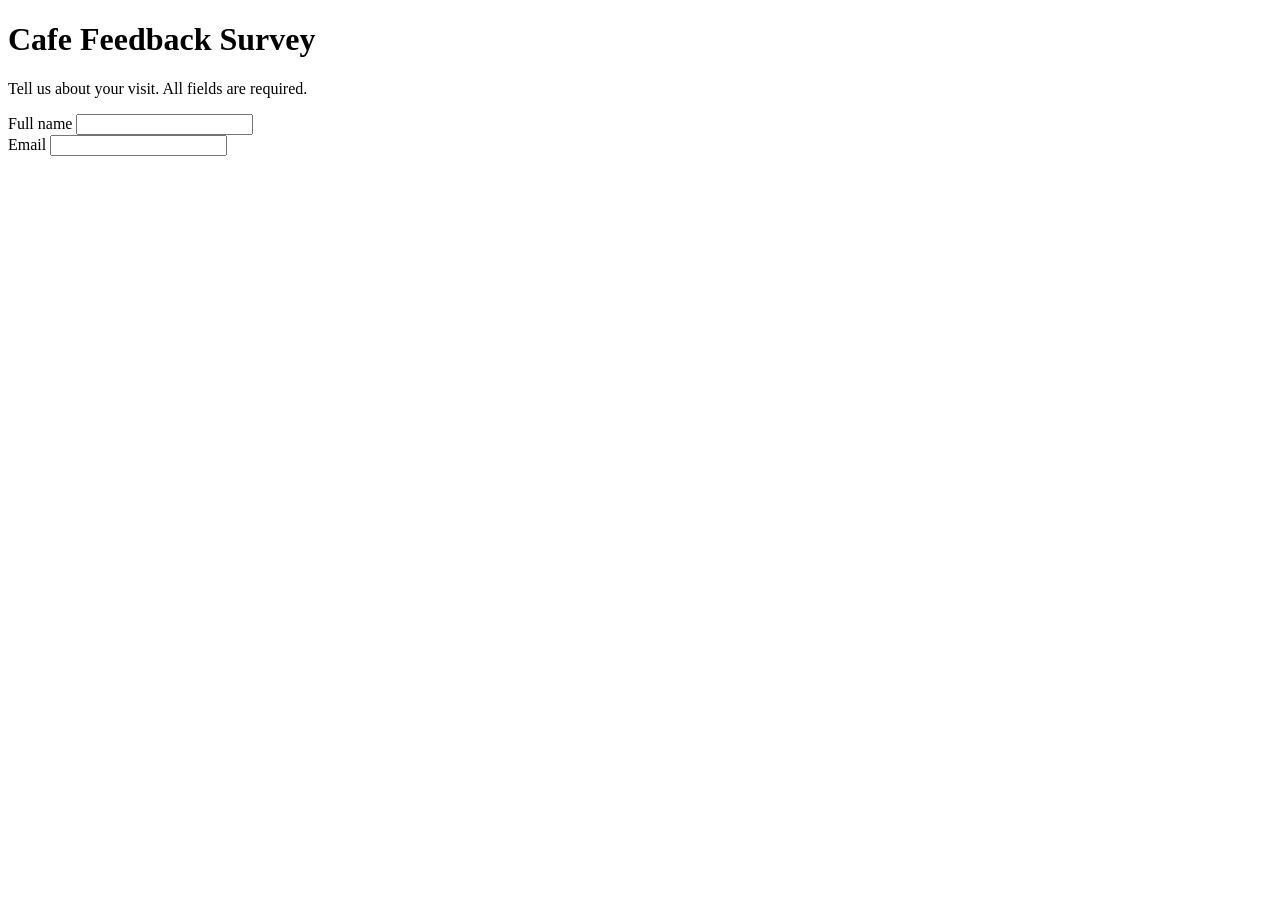
==== survey_form/index.html @ 4c9a99af "feat: add name and email fields with labels and error spans" ====
<!DOCTYPE html>
<html lang="en">
<head>
  <meta charset="UTF-8">
  <meta name="viewport" content="width=device-width, initial-scale=1">
  <title>Cafe Feedback Survey</title>
  <link rel="stylesheet" href="styles.css">
</head>
<body>

  <div class="container">
    <h1>Cafe Feedback Survey</h1>
    <p>Tell us about your visit. All fields are required.</p>

    <form id="surveyForm" novalidate aria-label="Cafe feedback survey">

      <!-- Name -->
      <div class="field">
        <label for="fullName">Full name</label>
        <input type="text" id="fullName" name="fullName">
        <span class="error" id="fullNameError"></span>
      </div>

      <!-- Email -->
      <div class="field">
        <label for="email">Email</label>
        <input type="email" id="email" name="email">
        <span class="error" id="emailError"></span>
      </div>
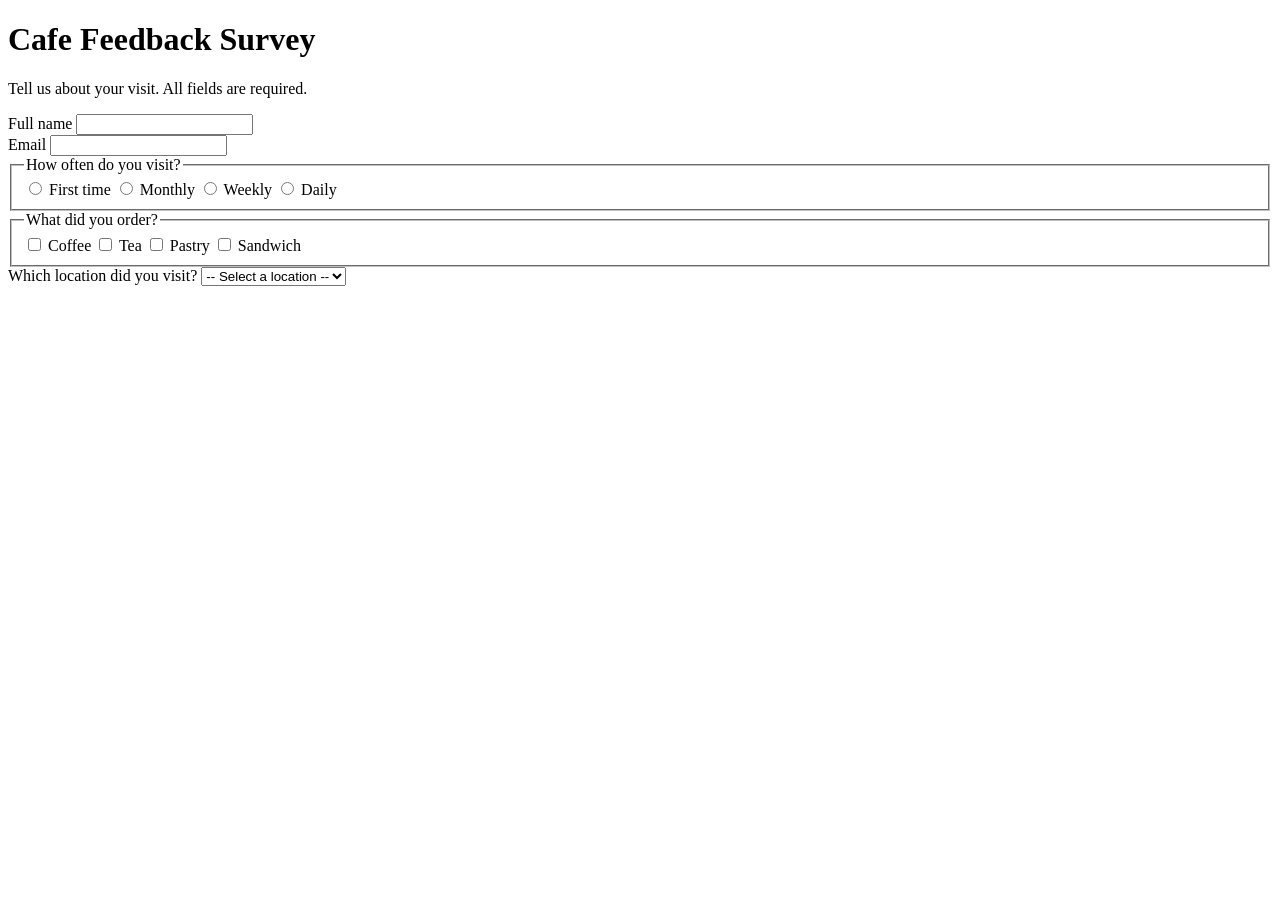
==== commit 3d096dc4: "feat: add radio group, checkbox group and location dropdown" ====
--- a/survey_form/index.html
+++ b/survey_form/index.html
@@ -27,3 +27,35 @@
         <input type="email" id="email" name="email">
         <span class="error" id="emailError"></span>
       </div>
+      <!-- Radio buttons -->
+      <fieldset class="field">
+        <legend>How often do you visit?</legend>
+        <label><input type="radio" name="frequency" value="First time"> First time</label>
+        <label><input type="radio" name="frequency" value="Monthly"> Monthly</label>
+        <label><input type="radio" name="frequency" value="Weekly"> Weekly</label>
+        <label><input type="radio" name="frequency" value="Daily"> Daily</label>
+        <span class="error" id="frequencyError"></span>
+      </fieldset>
+
+      <!-- Checkboxes -->
+      <fieldset class="field">
+        <legend>What did you order?</legend>
+        <label><input type="checkbox" id="orderCoffee" name="orders" value="Coffee"> Coffee</label>
+        <label><input type="checkbox" id="orderTea" name="orders" value="Tea"> Tea</label>
+        <label><input type="checkbox" id="orderPastry" name="orders" value="Pastry"> Pastry</label>
+        <label><input type="checkbox" id="orderSandwich" name="orders" value="Sandwich"> Sandwich</label>
+        <span class="error" id="ordersError"></span>
+      </fieldset>
+
+      <!-- Dropdown -->
+      <div class="field">
+        <label for="location">Which location did you visit?</label>
+        <select id="location" name="location">
+          <option value="">-- Select a location --</option>
+          <option value="Downtown">Downtown</option>
+          <option value="Exchange District">Exchange District</option>
+          <option value="St. Boniface">St. Boniface</option>
+          <option value="Osborne Village">Osborne Village</option>
+        </select>
+        <span class="error" id="locationError"></span>
+      </div>
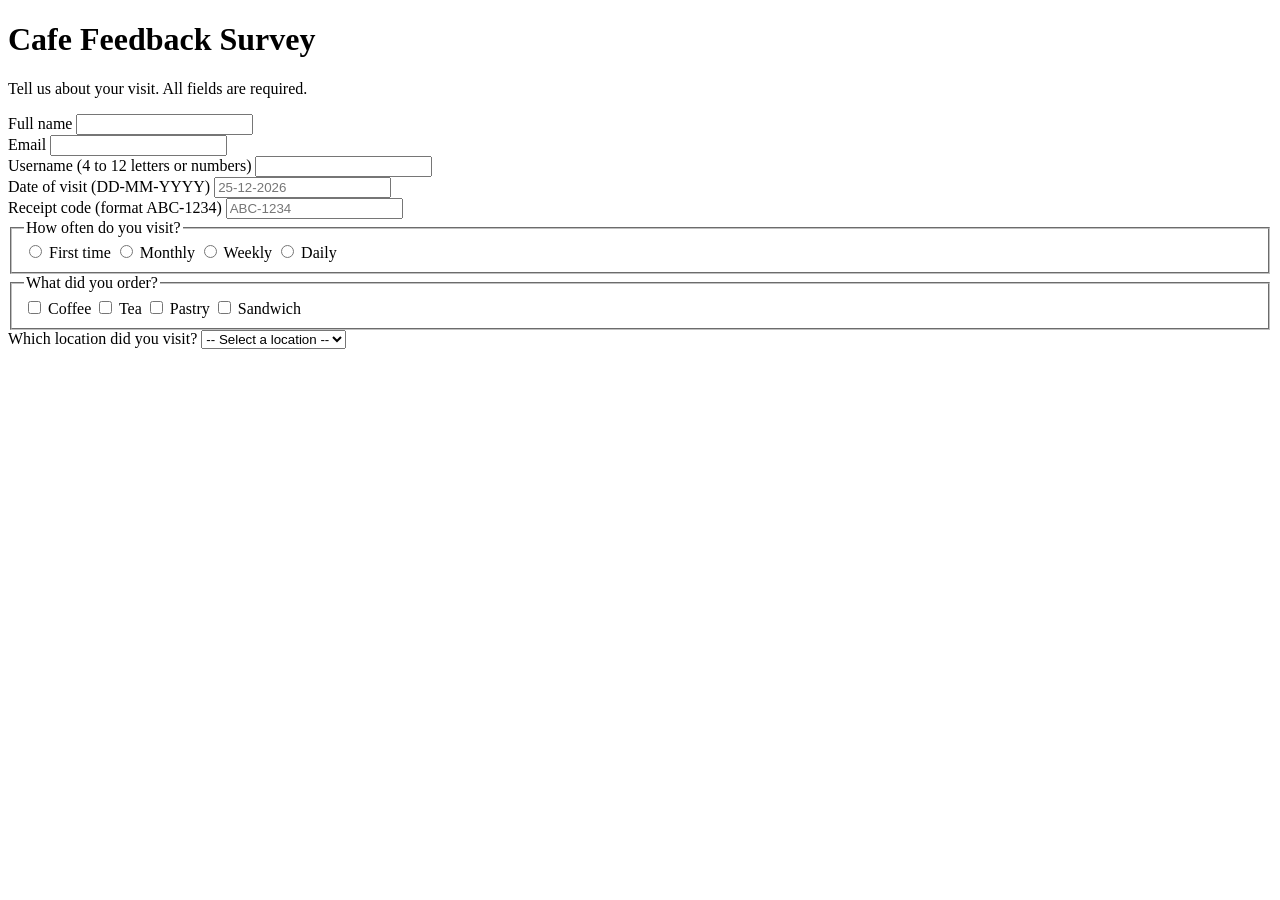
==== commit e20bcdb0: "add username, visit date and receipt code fields for regex validation" ====
--- a/survey_form/index.html
+++ b/survey_form/index.html
@@ -27,6 +27,28 @@
         <input type="email" id="email" name="email">
         <span class="error" id="emailError"></span>
       </div>
+
+    <!-- Username (regex) -->
+      <div class="field">
+        <label for="username">Username (4 to 12 letters or numbers)</label>
+        <input type="text" id="username" name="username">
+        <span class="error" id="usernameError"></span>
+      </div>
+
+      <!-- Date (regex) -->
+      <div class="field">
+        <label for="visitDate">Date of visit (DD-MM-YYYY)</label>
+        <input type="text" id="visitDate" name="visitDate" placeholder="25-12-2026">
+        <span class="error" id="visitDateError"></span>
+      </div>
+
+      <!-- Receipt code (regex) -->
+      <div class="field">
+        <label for="receiptCode">Receipt code (format ABC-1234)</label>
+        <input type="text" id="receiptCode" name="receiptCode" placeholder="ABC-1234">
+        <span class="error" id="receiptCodeError"></span>
+      </div>
+
       <!-- Radio buttons -->
       <fieldset class="field">
         <legend>How often do you visit?</legend>
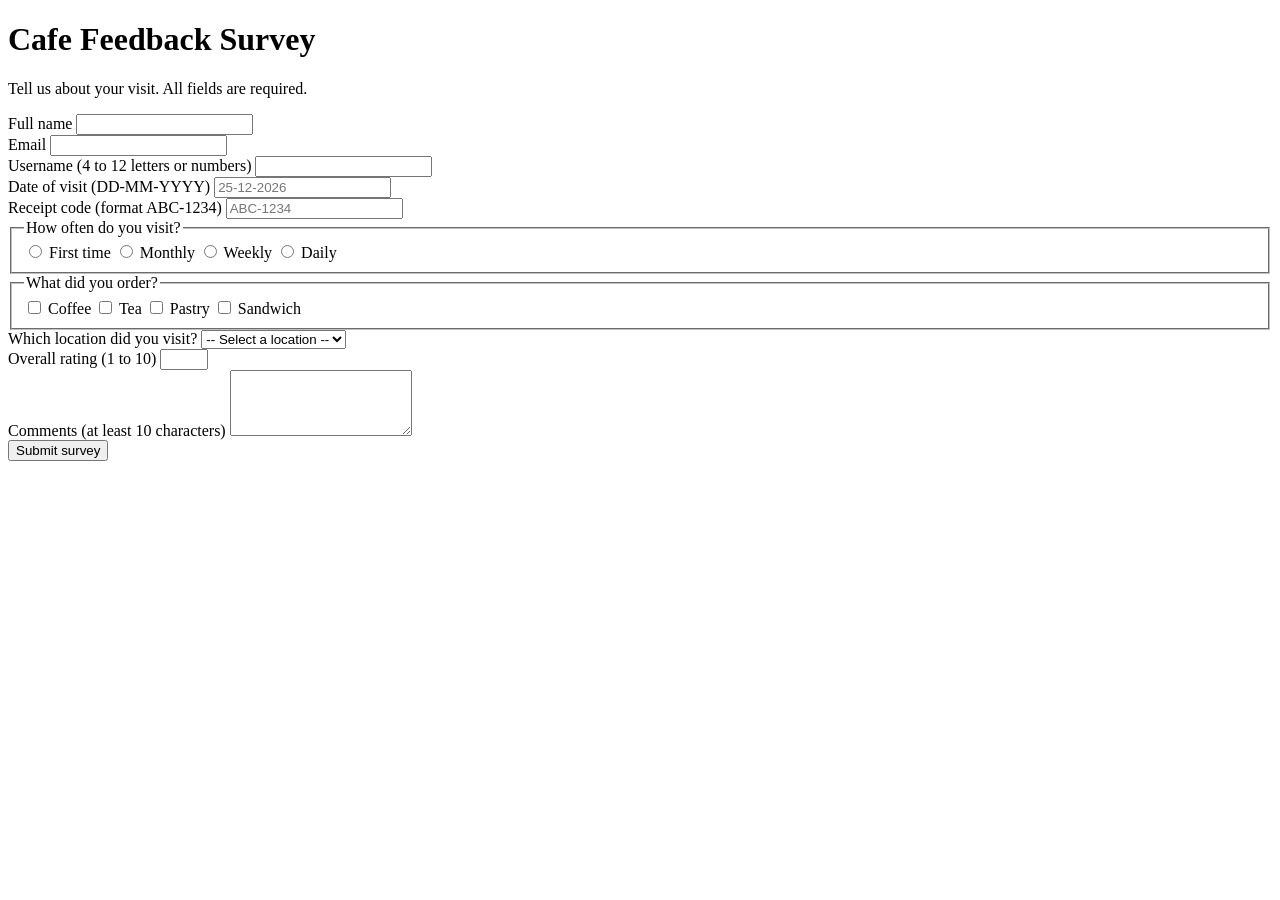
==== commit cc9619f6: "feat: add rating number input and comments textarea" ====
--- a/survey_form/index.html
+++ b/survey_form/index.html
@@ -81,3 +81,19 @@
         </select>
         <span class="error" id="locationError"></span>
       </div>
+      <!-- Number -->
+      <div class="field">
+        <label for="rating">Overall rating (1 to 10)</label>
+        <input type="number" id="rating" name="rating" min="1" max="10">
+        <span class="error" id="ratingError"></span>
+      </div>
+
+      <!-- Textarea -->
+      <div class="field">
+        <label for="comments">Comments (at least 10 characters)</label>
+        <textarea id="comments" name="comments" rows="4"></textarea>
+        <span class="error" id="commentsError"></span>
+      </div>
+
+      <button type="submit">Submit survey</button>
+    </form>
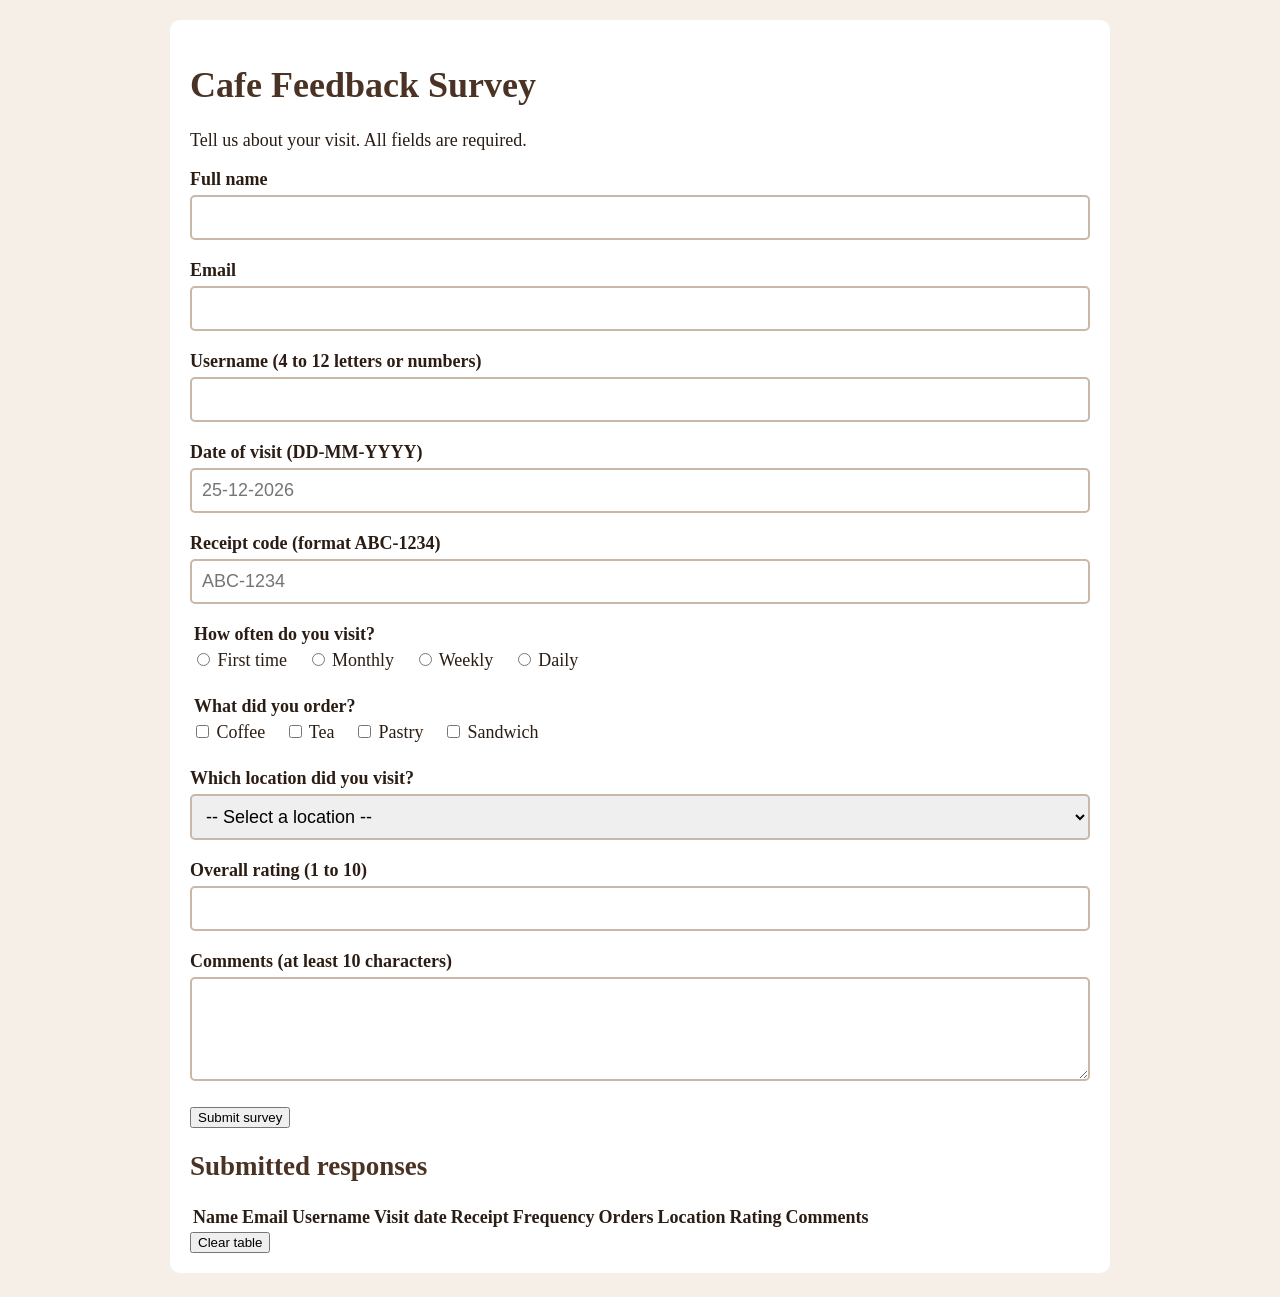
==== commit 0f9c725c: "add submit button and Table to display all the survey entries one the client submits" ====
--- a/survey_form/index.html
+++ b/survey_form/index.html
@@ -96,4 +96,30 @@
       </div>
 
       <button type="submit">Submit survey</button>
-    </form>+    </form>
+    <h2>Submitted responses</h2>
+    <div class="table-box">
+      <table>
+        <thead>
+          <tr>
+            <th>Name</th>
+            <th>Email</th>
+            <th>Username</th>
+            <th>Visit date</th>
+            <th>Receipt</th>
+            <th>Frequency</th>
+            <th>Orders</th>
+            <th>Location</th>
+            <th>Rating</th>
+            <th>Comments</th>
+          </tr>
+        </thead>
+        <tbody id="resultsBody"></tbody>
+      </table>
+    </div>
+    <button type="button" id="clearBtn" aria-label="Clear all saved survey responses">Clear table</button>
+  </div>
+
+  <script src="script.js"></script>
+</body>
+</html>
--- a/survey_form/styles.css
+++ b/survey_form/styles.css
@@ -0,0 +1,64 @@
+/* Cafe Feedback Survey - simple styles */
+
+body {
+  background-color: #f6efe7;
+  color: #2b1d14;
+  font-family: Georgia, serif;
+  font-size: 18px;
+}
+
+.container {
+  max-width: 900px;
+  margin: 20px auto;
+  padding: 20px;
+  background-color: white;
+  border-radius: 10px;
+}
+
+h1, h2 {
+  color: #4a3324;
+}
+
+.field {
+  margin-bottom: 20px;
+  border: none;
+  padding: 0;
+}
+
+label, legend {
+  display: block;
+  font-weight: bold;
+  margin-bottom: 5px;
+}
+
+/* labels inside radio and checkbox groups are not bold */
+fieldset label {
+  display: inline-block;
+  font-weight: normal;
+  margin-right: 15px;
+}
+
+input[type="text"],
+input[type="email"],
+input[type="number"],
+select,
+textarea {
+  width: 100%;
+  padding: 10px;
+  border: 2px solid #c9b8a8;
+  border-radius: 5px;
+  font-size: 18px;
+  box-sizing: border-box;
+}
+
+/* small screens */
+@media (max-width: 600px) {
+  .container {
+    margin: 0;
+    padding: 10px;
+  }
+
+  fieldset label {
+    display: block;
+  }
+}
